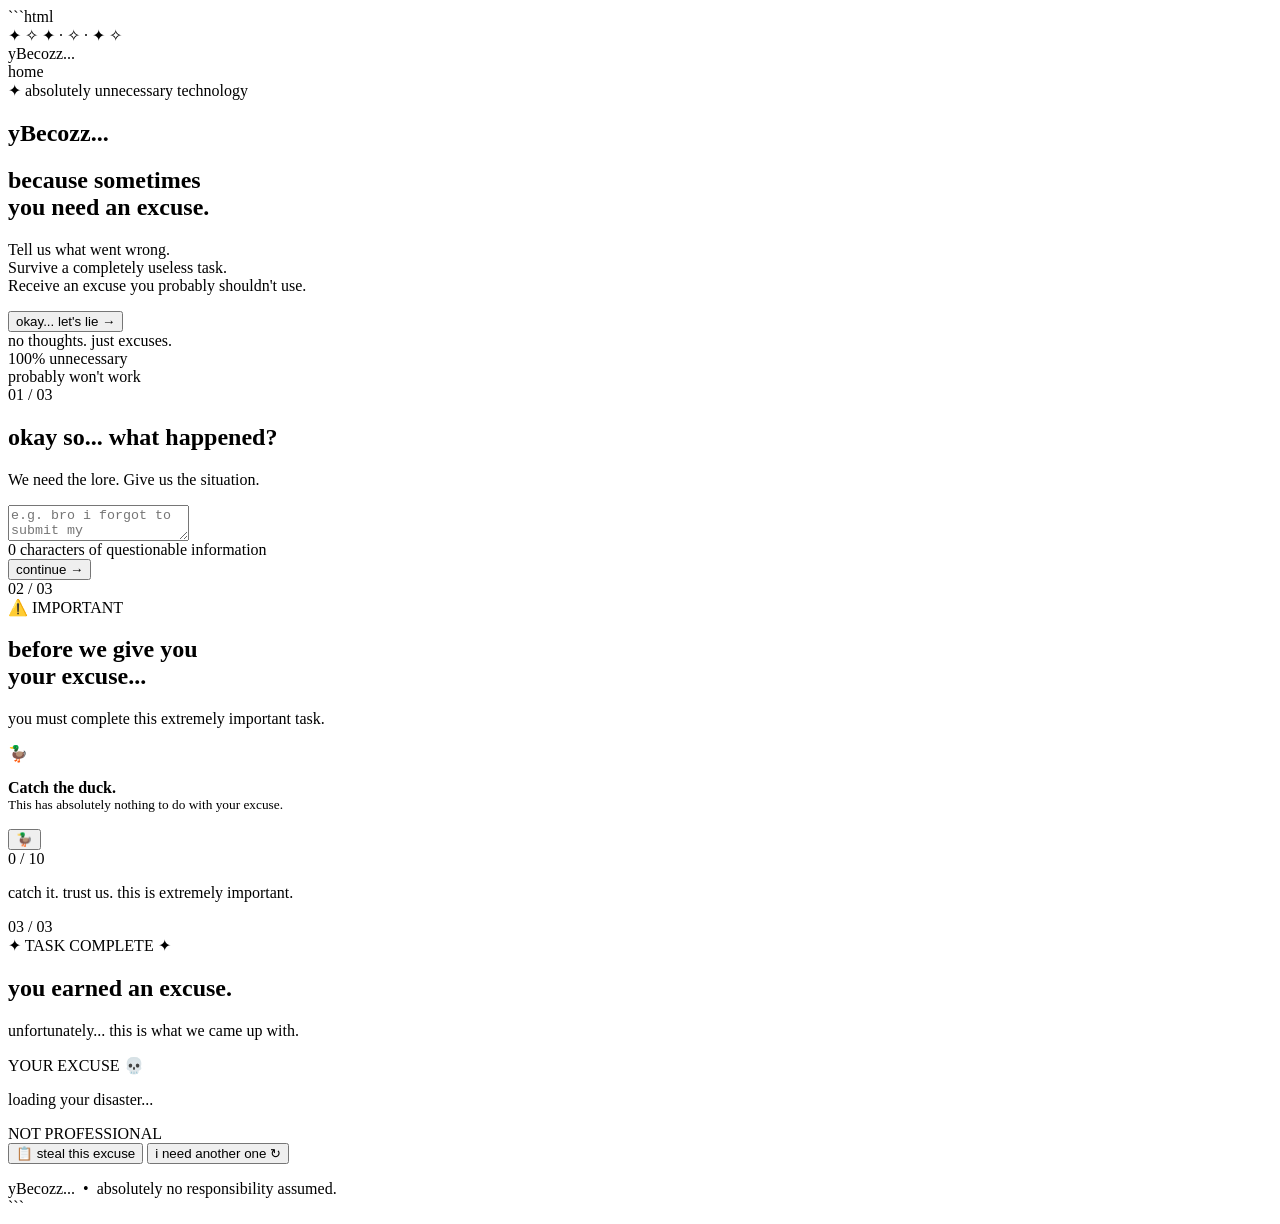
==== index.html @ 5ca4e36f "Add files via upload" ====
```html
<!DOCTYPE html>
<html lang="en">

<head>
    <meta charset="UTF-8">
    <meta name="viewport" content="width=device-width, initial-scale=1.0">

    <title>yBecozz...</title>

    <link rel="preconnect" href="https://fonts.googleapis.com">
    <link rel="preconnect" href="https://fonts.gstatic.com" crossorigin>

    <link
        href="https://fonts.googleapis.com/css2?family=DM+Sans:wght@400;500;600;700&family=Space+Grotesk:wght@400;500;600;700&display=swap"
        rel="stylesheet"
    >

    <link rel="stylesheet" href="style.css">
</head>

<body>

    <!-- BACKGROUND -->
    <div class="background">
        <div class="blob blob-1"></div>
        <div class="blob blob-2"></div>
        <div class="blob blob-3"></div>

        <div class="stars">
            <span>✦</span>
            <span>✧</span>
            <span>✦</span>
            <span>·</span>
            <span>✧</span>
            <span>·</span>
            <span>✦</span>
            <span>✧</span>
        </div>
    </div>


    <!-- NAV -->
    <nav>

        <div class="logo">
            yBecozz<span>...</span>
        </div>

        <div class="step-indicator">
            <span id="stepText">home</span>
        </div>

    </nav>


    <!-- ================= HOME ================= -->

    <section id="homePage" class="page active">

        <div class="hero">

            <div class="eyebrow">
                ✦ absolutely unnecessary technology
            </div>

            <h1>
                yBecozz<span>...</span>
            </h1>

            <h2>
                because sometimes<br>
                <span>you need an excuse.</span>
            </h2>

            <p class="hero-text">
                Tell us what went wrong.<br>
                Survive a completely useless task.<br>
                Receive an excuse you probably shouldn't use.
            </p>

            <button class="main-button" onclick="goToSituation()">
                <span>okay... let's lie</span>
                <span class="arrow">→</span>
            </button>

            <div class="floating-note note-one">
                no thoughts. just excuses.
            </div>

            <div class="floating-note note-two">
                100% unnecessary
            </div>

            <div class="floating-note note-three">
                probably won't work
            </div>

        </div>

    </section>


    <!-- ================= SITUATION ================= -->

    <section id="situationPage" class="page">

        <div class="content-card">

            <div class="page-number">
                01 / 03
            </div>

            <h2>
                okay so...
                <span>what happened?</span>
            </h2>

            <p class="subtext">
                We need the lore. Give us the situation.
            </p>

            <textarea
                id="situation"
                placeholder="e.g. bro i forgot to submit my assignment..."
            ></textarea>

            <div class="character-count">
                <span id="charCount">0</span> characters of questionable information
            </div>

            <button class="main-button" onclick="startUselessTask()">
                <span>continue →</span>
            </button>

        </div>

    </section>


    <!-- ================= USELESS TASK ================= -->

    <section id="taskPage" class="page">

        <div class="content-card task-card">

            <div class="page-number">
                02 / 03
            </div>

            <div class="task-badge">
                ⚠️ IMPORTANT
            </div>

            <h2>
                before we give you<br>
                your excuse...
            </h2>

            <p class="task-title">
                you must complete this <span>extremely important</span> task.
            </p>

            <div class="useless-box">

                <div class="task-instruction">
                    <span id="taskEmoji">🦆</span>

                    <p>
                        <strong>Catch the duck.</strong><br>
                        <small>
                            This has absolutely nothing to do with your excuse.
                        </small>
                    </p>
                </div>

                <div id="gameArea">

                    <button
                        id="duck"
                        onclick="catchDuck()"
                    >
                        🦆
                    </button>

                </div>

                <div class="game-progress">
                    <div class="game-progress-bar">
                        <div id="gameProgress"></div>
                    </div>

                    <span>
                        <span id="clickCount">0</span> / 10
                    </span>
                </div>

            </div>

            <p id="taskMessage" class="task-message">
                catch it. trust us. this is extremely important.
            </p>

        </div>

    </section>


    <!-- ================= REWARD ================= -->

    <section id="rewardPage" class="page">

        <div class="reward-container">

            <div class="page-number">
                03 / 03
            </div>

            <div class="reward-label">
                ✦ TASK COMPLETE ✦
            </div>

            <h2>
                you earned an excuse.
            </h2>

            <p class="reward-subtext">
                unfortunately... this is what we came up with.
            </p>

            <div class="excuse-reveal">

                <div class="excuse-top">
                    <span>YOUR EXCUSE</span>
                    <span>💀</span>
                </div>

                <p id="finalExcuse">
                    loading your disaster...
                </p>

                <div class="excuse-stamp">
                    NOT PROFESSIONAL
                </div>

            </div>

            <div class="reward-actions">

                <button
                    class="secondary-button"
                    onclick="copyExcuse()"
                >
                    📋 steal this excuse
                </button>

                <button
                    class="main-button"
                    onclick="restart()"
                >
                    <span>i need another one</span>
                    <span>↻</span>
                </button>

            </div>

            <p id="copyMessage" class="copy-message"></p>

        </div>

    </section>


    <footer>
        yBecozz... &nbsp;•&nbsp; absolutely no responsibility assumed.
    </footer>


    <script src="script.js"></script>

</body>
</html>
```
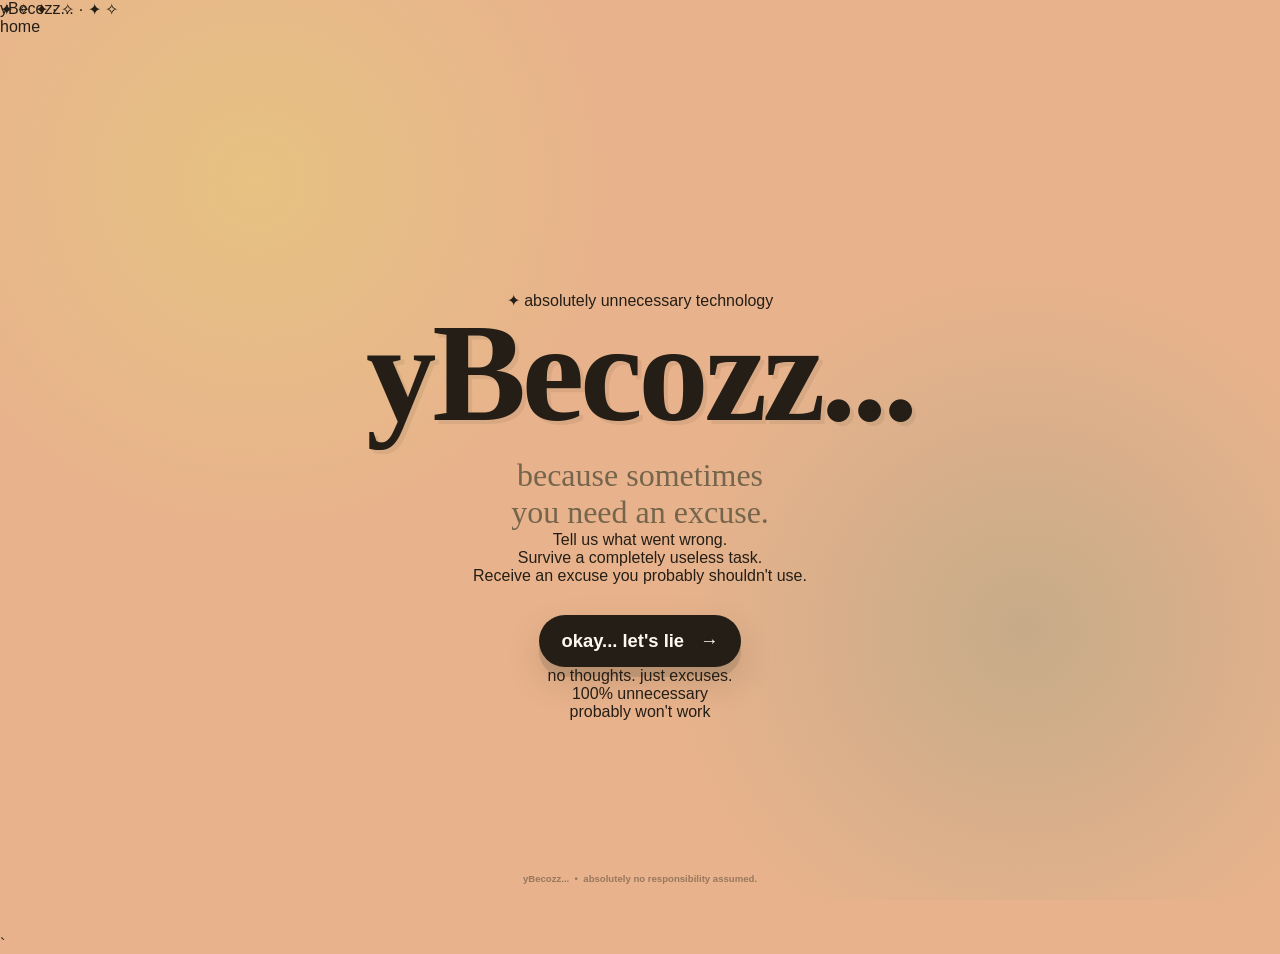
==== commit ab520621: "Rename Index.html to index.html" ====
--- a/index.html
+++ b/index.html
@@ -1,283 +1,439 @@
-```html
-<!DOCTYPE html>
-<html lang="en">
-
-<head>
-    <meta charset="UTF-8">
-    <meta name="viewport" content="width=device-width, initial-scale=1.0">
-
-    <title>yBecozz...</title>
-
-    <link rel="preconnect" href="https://fonts.googleapis.com">
-    <link rel="preconnect" href="https://fonts.gstatic.com" crossorigin>
-
-    <link
-        href="https://fonts.googleapis.com/css2?family=DM+Sans:wght@400;500;600;700&family=Space+Grotesk:wght@400;500;600;700&display=swap"
-        rel="stylesheet"
-    >
-
-    <link rel="stylesheet" href="style.css">
-</head>
-
-<body>
-
-    <!-- BACKGROUND -->
-    <div class="background">
-        <div class="blob blob-1"></div>
-        <div class="blob blob-2"></div>
-        <div class="blob blob-3"></div>
-
-        <div class="stars">
-            <span>✦</span>
-            <span>✧</span>
-            <span>✦</span>
-            <span>·</span>
-            <span>✧</span>
-            <span>·</span>
-            <span>✦</span>
-            <span>✧</span>
-        </div>
-    </div>
-
-
-    <!-- NAV -->
-    <nav>
-
-        <div class="logo">
-            yBecozz<span>...</span>
-        </div>
-
-        <div class="step-indicator">
-            <span id="stepText">home</span>
-        </div>
-
-    </nav>
-
-
-    <!-- ================= HOME ================= -->
-
-    <section id="homePage" class="page active">
-
-        <div class="hero">
-
-            <div class="eyebrow">
-                ✦ absolutely unnecessary technology
-            </div>
-
-            <h1>
-                yBecozz<span>...</span>
-            </h1>
-
-            <h2>
-                because sometimes<br>
-                <span>you need an excuse.</span>
-            </h2>
-
-            <p class="hero-text">
-                Tell us what went wrong.<br>
-                Survive a completely useless task.<br>
-                Receive an excuse you probably shouldn't use.
-            </p>
-
-            <button class="main-button" onclick="goToSituation()">
-                <span>okay... let's lie</span>
-                <span class="arrow">→</span>
-            </button>
-
-            <div class="floating-note note-one">
-                no thoughts. just excuses.
-            </div>
-
-            <div class="floating-note note-two">
-                100% unnecessary
-            </div>
-
-            <div class="floating-note note-three">
-                probably won't work
-            </div>
-
-        </div>
-
-    </section>
-
-
-    <!-- ================= SITUATION ================= -->
-
-    <section id="situationPage" class="page">
-
-        <div class="content-card">
-
-            <div class="page-number">
-                01 / 03
-            </div>
-
-            <h2>
-                okay so...
-                <span>what happened?</span>
-            </h2>
-
-            <p class="subtext">
-                We need the lore. Give us the situation.
-            </p>
-
-            <textarea
-                id="situation"
-                placeholder="e.g. bro i forgot to submit my assignment..."
-            ></textarea>
-
-            <div class="character-count">
-                <span id="charCount">0</span> characters of questionable information
-            </div>
-
-            <button class="main-button" onclick="startUselessTask()">
-                <span>continue →</span>
-            </button>
-
-        </div>
-
-    </section>
-
-
-    <!-- ================= USELESS TASK ================= -->
-
-    <section id="taskPage" class="page">
-
-        <div class="content-card task-card">
-
-            <div class="page-number">
-                02 / 03
-            </div>
-
-            <div class="task-badge">
-                ⚠️ IMPORTANT
-            </div>
-
-            <h2>
-                before we give you<br>
-                your excuse...
-            </h2>
-
-            <p class="task-title">
-                you must complete this <span>extremely important</span> task.
-            </p>
-
-            <div class="useless-box">
-
-                <div class="task-instruction">
-                    <span id="taskEmoji">🦆</span>
-
-                    <p>
-                        <strong>Catch the duck.</strong><br>
-                        <small>
-                            This has absolutely nothing to do with your excuse.
-                        </small>
-                    </p>
-                </div>
-
-                <div id="gameArea">
-
-                    <button
-                        id="duck"
-                        onclick="catchDuck()"
-                    >
-                        🦆
-                    </button>
-
-                </div>
-
-                <div class="game-progress">
-                    <div class="game-progress-bar">
-                        <div id="gameProgress"></div>
-                    </div>
-
-                    <span>
-                        <span id="clickCount">0</span> / 10
-                    </span>
-                </div>
-
-            </div>
-
-            <p id="taskMessage" class="task-message">
-                catch it. trust us. this is extremely important.
-            </p>
-
-        </div>
-
-    </section>
-
-
-    <!-- ================= REWARD ================= -->
-
-    <section id="rewardPage" class="page">
-
-        <div class="reward-container">
-
-            <div class="page-number">
-                03 / 03
-            </div>
-
-            <div class="reward-label">
-                ✦ TASK COMPLETE ✦
-            </div>
-
-            <h2>
-                you earned an excuse.
-            </h2>
-
-            <p class="reward-subtext">
-                unfortunately... this is what we came up with.
-            </p>
-
-            <div class="excuse-reveal">
-
-                <div class="excuse-top">
-                    <span>YOUR EXCUSE</span>
-                    <span>💀</span>
-                </div>
-
-                <p id="finalExcuse">
-                    loading your disaster...
-                </p>
-
-                <div class="excuse-stamp">
-                    NOT PROFESSIONAL
-                </div>
-
-            </div>
-
-            <div class="reward-actions">
-
-                <button
-                    class="secondary-button"
-                    onclick="copyExcuse()"
-                >
-                    📋 steal this excuse
-                </button>
-
-                <button
-                    class="main-button"
-                    onclick="restart()"
-                >
-                    <span>i need another one</span>
-                    <span>↻</span>
-                </button>
-
-            </div>
-
-            <p id="copyMessage" class="copy-message"></p>
-
-        </div>
-
-    </section>
-
-
-    <footer>
-        yBecozz... &nbsp;•&nbsp; absolutely no responsibility assumed.
-    </footer>
-
-
-    <script src="script.js"></script>
-
-</body>
-</html>
-```
+<!DOCTYPE html>
+<html lang="en">
+<head>
+  <meta charset="UTF-8">
+  <meta name="viewport" content="width=device-width, initial-scale=1.0">
+
+  <title>yBecozz...</title>
+
+  <link rel="preconnect" href="https://fonts.googleapis.com">
+  <link rel="preconnect" href="https://fonts.gstatic.com" crossorigin>
+
+  <link
+    href="https://fonts.googleapis.com/css2?family=DM+Sans:wght@400;500;600;700&family=Space+Grotesk:wght@400;500;600;700&display=swap"
+    rel="stylesheet"
+  >
+
+  <link rel="stylesheet" href="style.css">
+</head>
+
+<body>
+
+  <!-- BACKGROUND -->
+  <div class="background">
+    <div class="blob blob-1"></div>
+    <div class="blob blob-2"></div>
+    <div class="blob blob-3"></div>
+
+    <div class="stars">
+      <span>✦</span>
+      <span>✧</span>
+      <span>✦</span>
+      <span>·</span>
+      <span>✧</span>
+      <span>·</span>
+      <span>✦</span>
+      <span>✧</span>
+    </div>
+  </div>
+
+
+  <!-- NAVIGATION -->
+  <nav>
+    <div class="logo">
+      yBecozz<span>...</span>
+    </div>
+
+    <div class="step-indicator">
+      <span id="stepText">home</span>
+    </div>
+  </nav>
+
+
+  <!-- ========================= -->
+  <!-- HOME PAGE -->
+  <!-- ========================= -->
+
+  <section id="homePage" class="page active">
+
+    <div class="hero">
+
+      <div class="eyebrow">
+        ✦ absolutely unnecessary technology
+      </div>
+
+      <h1>
+        yBecozz<span>...</span>
+      </h1>
+
+      <h2>
+        because sometimes<br>
+        <span>you need an excuse.</span>
+      </h2>
+
+      <p class="hero-text">
+        Tell us what went wrong.<br>
+        Survive a completely useless task.<br>
+        Receive an excuse you probably shouldn't use.
+      </p>
+
+      <!-- IMPORTANT: JavaScript finds this ID -->
+      <button
+        type="button"
+        class="main-button"
+        id="letsLieButton"
+      >
+        <span>okay... let's lie</span>
+        <span class="arrow">→</span>
+      </button>
+
+      <div class="floating-note note-one">
+        no thoughts. just excuses.
+      </div>
+
+      <div class="floating-note note-two">
+        100% unnecessary
+      </div>
+
+      <div class="floating-note note-three">
+        probably won't work
+      </div>
+
+    </div>
+
+  </section>
+
+
+  <!-- ========================= -->
+  <!-- SITUATION PAGE -->
+  <!-- ========================= -->
+
+  <section id="situationPage" class="page">
+
+    <div class="content-card">
+
+      <div class="page-number">
+        01 / 03
+      </div>
+
+      <h2>
+        okay so... <span>what happened?</span>
+      </h2>
+
+      <p class="subtext">
+        We need the lore. Give us the situation.
+      </p>
+
+      <textarea
+        id="situation"
+        placeholder="e.g. bro i forgot to submit my assignment..."
+      ></textarea>
+
+      <div class="character-count">
+        <span id="charCount">0</span>
+        characters of questionable information
+      </div>
+
+      <button
+        type="button"
+        class="main-button"
+        id="continueButton"
+      >
+        <span>continue →</span>
+      </button>
+
+    </div>
+
+  </section>
+
+
+  <!-- ========================= -->
+  <!-- ANALYSIS PAGE -->
+  <!-- ========================= -->
+
+  <section id="analysisPage" class="page">
+
+    <div class="analysis-container">
+
+      <div class="analysis-logo">
+        yBecozz<span>...</span>
+      </div>
+
+      <div
+        id="analysisIcon"
+        class="analysis-icon"
+      >
+        ◌
+      </div>
+
+      <p class="analysis-label">
+        SITUATION ANALYSIS
+      </p>
+
+      <h2 id="analysisTitle">
+        analyzing your problem...
+      </h2>
+
+      <div class="analysis-bar">
+        <div
+          id="analysisProgress"
+          class="analysis-progress"
+        ></div>
+      </div>
+
+      <p
+        id="analysisPercent"
+        class="analysis-percent"
+      >
+        0%
+      </p>
+
+
+      <div class="analysis-status">
+
+        <div
+          id="statusRow1"
+          class="status-row"
+        >
+          <span id="statusDot1">○</span>
+          <span id="status1">
+            detecting problem...
+          </span>
+        </div>
+
+
+        <div
+          id="statusRow2"
+          class="status-row"
+        >
+          <span id="statusDot2">○</span>
+          <span id="status2">
+            measuring panic levels...
+          </span>
+        </div>
+
+
+        <div
+          id="statusRow3"
+          class="status-row"
+        >
+          <span id="statusDot3">○</span>
+          <span id="status3">
+            overthinking...
+          </span>
+        </div>
+
+
+        <div
+          id="statusRow4"
+          class="status-row"
+        >
+          <span id="statusDot4">○</span>
+          <span id="status4">
+            finding unnecessary solution...
+          </span>
+        </div>
+
+      </div>
+
+
+      <div
+        id="analysisResult"
+        class="analysis-result"
+      >
+        STATUS:
+        <span>PROCESSING</span>
+      </div>
+
+    </div>
+
+  </section>
+
+
+  <!-- ========================= -->
+  <!-- DUCK TASK PAGE -->
+  <!-- ========================= -->
+
+  <section id="taskPage" class="page">
+
+    <div class="content-card task-card">
+
+      <div class="page-number">
+        02 / 03
+      </div>
+
+      <div class="task-badge">
+        ⚠️ IMPORTANT
+      </div>
+
+      <h2>
+        before we give you<br>
+        your excuse...
+      </h2>
+
+      <p class="task-title">
+        you must complete this
+        <span>extremely important</span>
+        task.
+      </p>
+
+
+      <div class="useless-box">
+
+        <div class="task-instruction">
+
+          <span>🦆</span>
+
+          <p>
+            <strong>Catch the duck.</strong><br>
+            <small>
+              This has absolutely nothing to do with your excuse.
+            </small>
+          </p>
+
+        </div>
+
+
+        <div id="gameArea">
+
+          <button
+            type="button"
+            id="duck"
+          >
+            🦆
+          </button>
+
+        </div>
+
+
+        <div class="game-progress">
+
+          <div class="game-progress-bar">
+
+            <div
+              id="gameProgress"
+            ></div>
+
+          </div>
+
+          <span>
+            <span id="clickCount">0</span>
+            / 10
+          </span>
+
+        </div>
+
+      </div>
+
+
+      <p
+        id="taskMessage"
+        class="task-message"
+      >
+        catch it. trust us. this is extremely important.
+      </p>
+
+    </div>
+
+  </section>
+
+
+  <!-- ========================= -->
+  <!-- REWARD PAGE -->
+  <!-- ========================= -->
+
+  <section id="rewardPage" class="page">
+
+    <div class="reward-container">
+
+      <div class="page-number">
+        03 / 03
+      </div>
+
+      <div class="reward-label">
+        ✦ TASK COMPLETE ✦
+      </div>
+
+      <h2>
+        you earned an excuse.
+      </h2>
+
+      <p class="reward-subtext">
+        unfortunately... this is what we came up with.
+      </p>
+
+
+      <div class="excuse-reveal">
+
+        <div class="excuse-top">
+
+          <span>
+            YOUR EXCUSE
+          </span>
+
+          <span>
+            💀
+          </span>
+
+        </div>
+
+
+        <p id="finalExcuse">
+          loading your disaster...
+        </p>
+
+
+        <div class="excuse-stamp">
+          NOT PROFESSIONAL
+        </div>
+
+      </div>
+
+
+      <div class="reward-actions">
+
+        <button
+          type="button"
+          class="secondary-button"
+          id="copyButton"
+        >
+          📋 steal this excuse
+        </button>
+
+
+        <button
+          type="button"
+          class="main-button"
+          id="restartButton"
+        >
+          <span>i need another one</span>
+          <span>↻</span>
+        </button>
+
+      </div>
+
+
+      <p
+        id="copyMessage"
+        class="copy-message"
+      ></p>
+
+    </div>
+
+  </section>
+
+
+  <!-- FOOTER -->
+
+  <footer>
+    yBecozz...
+    &nbsp;•&nbsp;
+    absolutely no responsibility assumed.
+  </footer>
+
+
+  <!-- JAVASCRIPT -->
+  <script src="script.js"></script>
+
+</body>
+</html>`
--- a/style.css
+++ b/style.css
@@ -0,0 +1,1202 @@
+:root {
+  --cream: #E8B38C;
+  --brown-gold: #BB8644;
+  --sage: #909E84;
+  --earth: #75654C;
+  --yellow: #E3D477;
+
+  --ink: #241E16;
+  --ink-soft: #3C3327;
+
+  --paper: #F5E8D4;
+  --white: #FFF9F0;
+
+  --border: rgba(36, 30, 22, 0.16);
+
+  --shadow: 0 20px 60px rgba(36, 30, 22, 0.12);
+
+  --radius-small: 14px;
+  --radius-medium: 22px;
+  --radius-large: 32px;
+}
+
+
+* {
+  margin: 0;
+  padding: 0;
+  box-sizing: border-box;
+}
+
+
+html {
+  scroll-behavior: smooth;
+}
+
+
+body {
+  min-height: 100vh;
+  overflow-x: hidden;
+
+  background: var(--cream);
+  color: var(--ink);
+
+  font-family: "Nunito", sans-serif;
+}
+
+
+button,
+textarea {
+  font-family: inherit;
+}
+
+
+button {
+  border: none;
+  cursor: pointer;
+}
+
+
+.background {
+  position: fixed;
+  inset: 0;
+  z-index: -5;
+  overflow: hidden;
+
+  background:
+    radial-gradient(
+      circle at 20% 20%,
+      rgba(227, 212, 119, 0.45),
+      transparent 28%
+    ),
+    radial-gradient(
+      circle at 80% 70%,
+      rgba(144, 158, 132, 0.38),
+      transparent 30%
+    ),
+    var(--cream);
+}
+
+
+.grain {
+  position: absolute;
+  inset: 0;
+
+  opacity: 0.13;
+
+  background-image:
+    url("data:image/svg+xml,%3Csvg viewBox='0 0 180 180' xmlns='http://www.w3.org/2000/svg'%3E%3Cfilter id='n'%3E%3CfeTurbulence type='fractalNoise' baseFrequency='.85' numOctaves='4' stitchTiles='stitch'/%3E%3C/filter%3E%3Crect width='100%25' height='100%25' filter='url(%23n)' opacity='.45'/%3E%3C/svg%3E");
+}
+
+
+.blob {
+  position: absolute;
+  border-radius: 50%;
+
+  filter: blur(3px);
+  opacity: 0.6;
+}
+
+
+.blob-one {
+  width: 420px;
+  height: 420px;
+
+  top: -160px;
+  left: -120px;
+
+  background: var(--yellow);
+}
+
+
+.blob-two {
+  width: 520px;
+  height: 520px;
+
+  right: -220px;
+  bottom: -200px;
+
+  background: var(--sage);
+}
+
+
+.blob-three {
+  width: 230px;
+  height: 230px;
+
+  left: 48%;
+  top: 18%;
+
+  background: var(--brown-gold);
+
+  opacity: 0.12;
+}
+
+
+.floating-symbol {
+  position: absolute;
+
+  color: var(--earth);
+
+  font-size: 2rem;
+  opacity: 0.25;
+
+  animation: floatSymbol 6s ease-in-out infinite;
+}
+
+
+.symbol-one {
+  top: 20%;
+  left: 8%;
+}
+
+
+.symbol-two {
+  top: 68%;
+  left: 14%;
+
+  animation-delay: 1s;
+}
+
+
+.symbol-three {
+  top: 28%;
+  right: 11%;
+
+  animation-delay: 2s;
+}
+
+
+.symbol-four {
+  bottom: 14%;
+  right: 18%;
+
+  animation-delay: 3s;
+}
+
+
+@keyframes floatSymbol {
+  0%,
+  100% {
+    transform: translateY(0) rotate(0deg);
+  }
+
+  50% {
+    transform: translateY(-15px) rotate(8deg);
+  }
+}
+
+
+/* NAV */
+
+.nav {
+  position: fixed;
+
+  top: 0;
+  left: 0;
+  right: 0;
+
+  height: 80px;
+
+  display: flex;
+  align-items: center;
+
+  padding: 0 5vw;
+
+  z-index: 20;
+}
+
+
+.logo-button {
+  background: transparent;
+
+  color: var(--ink);
+
+  font-family: "ZCOOL KuaiLe", cursive;
+  font-size: 1.55rem;
+
+  transition: transform 0.2s ease;
+}
+
+
+.logo-button:hover {
+  transform: rotate(-2deg) scale(1.04);
+}
+
+
+/* PAGE SYSTEM */
+
+.page {
+  display: none;
+
+  min-height: 100vh;
+
+  padding:
+    120px 6vw
+    80px;
+
+  position: relative;
+
+  animation: pageIn 0.5s ease;
+}
+
+
+.page.active {
+  display: flex;
+}
+
+
+@keyframes pageIn {
+  from {
+    opacity: 0;
+    transform: translateY(12px);
+  }
+
+  to {
+    opacity: 1;
+    transform: translateY(0);
+  }
+}
+
+
+/* HOME */
+
+#homePage {
+  align-items: center;
+  justify-content: center;
+}
+
+
+.hero {
+  width: min(950px, 100%);
+
+  text-align: center;
+
+  display: flex;
+  flex-direction: column;
+  align-items: center;
+}
+
+
+.tiny-pill {
+  display: inline-flex;
+  align-items: center;
+  justify-content: center;
+
+  padding: 8px 14px;
+
+  border: 1px solid var(--border);
+  border-radius: 999px;
+
+  background: rgba(255, 249, 240, 0.4);
+
+  font-size: 0.68rem;
+  font-weight: 900;
+  letter-spacing: 0.12em;
+
+  margin-bottom: 24px;
+}
+
+
+.hero h1 {
+  font-family: "ZCOOL KuaiLe", cursive;
+
+  font-size: clamp(4.8rem, 12vw, 8.8rem);
+  line-height: 0.9;
+
+  color: var(--ink);
+
+  letter-spacing: -0.03em;
+
+  text-shadow:
+    4px 4px 0 rgba(117, 101, 76, 0.13);
+}
+
+
+.hero h2 {
+  margin-top: 20px;
+
+  font-family: "ZCOOL KuaiLe", cursive;
+
+  font-size: clamp(1.3rem, 2.5vw, 2rem);
+  font-weight: 400;
+
+  color: var(--earth);
+}
+
+
+.hero-copy {
+  margin-top: 18px;
+
+  font-size: 0.95rem;
+  line-height: 1.65;
+
+  color: var(--ink-soft);
+}
+
+
+.main-button {
+  margin-top: 30px;
+
+  padding: 15px 22px;
+
+  display: inline-flex;
+  align-items: center;
+  gap: 16px;
+
+  border-radius: 999px;
+
+  background: var(--ink);
+  color: var(--white);
+
+  font-size: 0.9rem;
+  font-weight: 900;
+
+  box-shadow:
+    0 10px 0 rgba(117, 101, 76, 0.25),
+    0 15px 35px rgba(36, 30, 22, 0.15);
+
+  transition:
+    transform 0.2s ease,
+    box-shadow 0.2s ease,
+    background 0.2s ease;
+}
+
+
+.main-button span {
+  font-size: 1.15rem;
+  transition: transform 0.2s ease;
+}
+
+
+.main-button:hover {
+  transform: translateY(-4px);
+
+  box-shadow:
+    0 14px 0 rgba(117, 101, 76, 0.25),
+    0 20px 40px rgba(36, 30, 22, 0.17);
+}
+
+
+.main-button:hover span {
+  transform: translateX(4px);
+}
+
+
+.main-button:active {
+  transform: translateY(3px);
+
+  box-shadow:
+    0 5px 0 rgba(117, 101, 76, 0.25),
+    0 10px 25px rgba(36, 30, 22, 0.12);
+}
+
+
+/* SITUATION */
+
+#situationPage {
+  align-items: center;
+  justify-content: center;
+}
+
+
+.content-section {
+  width: min(720px, 100%);
+}
+
+
+.section-label,
+.reward-label,
+.game-label,
+.loading-eyebrow {
+  font-size: 0.68rem;
+  font-weight: 900;
+
+  letter-spacing: 0.13em;
+
+  color: var(--earth);
+
+  margin-bottom: 15px;
+}
+
+
+.content-section h2,
+.analysis-section h2,
+.game-section h2,
+.reward-section h2,
+.limit-modal h2 {
+  font-family: "ZCOOL KuaiLe", cursive;
+
+  font-size: clamp(2rem, 5vw, 3.35rem);
+
+  line-height: 1;
+
+  font-weight: 400;
+}
+
+
+.section-description {
+  margin-top: 16px;
+
+  color: var(--ink-soft);
+
+  font-size: 0.94rem;
+  line-height: 1.65;
+}
+
+
+.input-wrapper {
+  margin-top: 30px;
+
+  border: 1.5px solid var(--border);
+
+  border-radius: var(--radius-medium);
+
+  background: rgba(255, 249, 240, 0.5);
+
+  overflow: hidden;
+
+  box-shadow: var(--shadow);
+}
+
+
+textarea {
+  width: 100%;
+  min-height: 190px;
+
+  padding: 22px;
+
+  resize: vertical;
+
+  border: none;
+  outline: none;
+
+  background: transparent;
+
+  color: var(--ink);
+
+  font-size: 1rem;
+  line-height: 1.6;
+}
+
+
+textarea::placeholder {
+  color: rgba(36, 30, 22, 0.45);
+}
+
+
+.input-bottom {
+  display: flex;
+  justify-content: space-between;
+
+  padding: 12px 20px;
+
+  border-top: 1px solid var(--border);
+
+  font-size: 0.7rem;
+  font-weight: 800;
+
+  color: var(--earth);
+}
+
+
+.error-message {
+  display: none;
+
+  margin-top: 12px;
+
+  font-size: 0.78rem;
+  font-weight: 800;
+
+  color: #7d3f2d;
+}
+
+
+.error-message.show {
+  display: block;
+}
+
+
+/* ANALYSIS */
+
+#analysisPage {
+  align-items: center;
+  justify-content: center;
+}
+
+
+.analysis-section {
+  width: min(720px, 100%);
+}
+
+
+.analysis-section h2 {
+  max-width: 650px;
+}
+
+
+.analysis-progress-wrapper {
+  margin-top: 35px;
+
+  display: flex;
+  align-items: center;
+  gap: 16px;
+}
+
+
+.analysis-progress-track,
+.game-progress-track,
+.reward-loading-track {
+  height: 10px;
+
+  flex: 1;
+
+  overflow: hidden;
+
+  border-radius: 999px;
+
+  background: rgba(36, 30, 22, 0.12);
+}
+
+
+.analysis-progress,
+.game-progress,
+.reward-loading-progress {
+  width: 0;
+  height: 100%;
+
+  border-radius: inherit;
+
+  background: var(--earth);
+
+  transition: width 0.15s ease;
+}
+
+
+.progress-number {
+  min-width: 48px;
+
+  font-size: 0.9rem;
+  font-weight: 900;
+}
+
+
+.status-list {
+  margin-top: 30px;
+
+  display: flex;
+  flex-direction: column;
+  gap: 12px;
+}
+
+
+.status-row {
+  display: flex;
+  align-items: center;
+  gap: 12px;
+
+  font-size: 0.85rem;
+  font-weight: 700;
+
+  color: rgba(36, 30, 22, 0.48);
+
+  transition: all 0.3s ease;
+}
+
+
+.status-row.completed {
+  color: var(--ink);
+}
+
+
+.status-icon {
+  font-size: 1.1rem;
+}
+
+
+.status-row.completed .status-icon {
+  color: var(--earth);
+}
+
+
+.analysis-result {
+  margin-top: 32px;
+
+  padding: 14px 17px;
+
+  border: 1px solid var(--border);
+  border-radius: var(--radius-small);
+
+  background: rgba(255, 249, 240, 0.45);
+
+  font-size: 0.78rem;
+  font-weight: 900;
+  letter-spacing: 0.06em;
+
+  opacity: 0;
+
+  transform: translateY(10px);
+
+  transition: all 0.4s ease;
+}
+
+
+.analysis-result.show {
+  opacity: 1;
+  transform: translateY(0);
+}
+
+
+/* DUCK GAME */
+
+.game-page {
+  padding: 0 !important;
+
+  min-height: 100vh;
+
+  align-items: stretch;
+}
+
+
+.game-section {
+  width: 100%;
+
+  display: flex;
+  flex-direction: column;
+
+  padding: 105px 5vw 35px;
+}
+
+
+.game-top {
+  text-align: center;
+
+  position: relative;
+
+  z-index: 3;
+}
+
+
+.game-section h2 {
+  font-size: clamp(2.15rem, 5vw, 3.5rem);
+}
+
+
+.game-top p {
+  margin-top: 12px;
+
+  font-size: 0.88rem;
+  line-height: 1.6;
+}
+
+
+.game-area {
+  position: relative;
+
+  flex: 1;
+
+  min-height: 430px;
+
+  margin-top: 15px;
+
+  overflow: hidden;
+
+  border: 1.5px dashed rgba(36, 30, 22, 0.18);
+  border-radius: var(--radius-large);
+
+  background:
+    radial-gradient(
+      circle at 50% 50%,
+      rgba(255, 249, 240, 0.45),
+      transparent 65%
+    );
+}
+
+
+.duck {
+  position: absolute;
+
+  left: 50%;
+  top: 50%;
+
+  width: 78px;
+  height: 78px;
+
+  display: flex;
+  align-items: center;
+  justify-content: center;
+
+  border-radius: 50%;
+
+  background: var(--yellow);
+
+  font-size: 2.8rem;
+
+  box-shadow:
+    0 10px 0 rgba(117, 101, 76, 0.2),
+    0 15px 30px rgba(36, 30, 22, 0.15);
+
+  transform: translate(-50%, -50%);
+
+  transition:
+    left 0.18s ease,
+    top 0.18s ease,
+    transform 0.15s ease;
+
+  z-index: 5;
+}
+
+
+.duck:hover {
+  transform: translate(-50%, -50%) scale(1.08) rotate(4deg);
+}
+
+
+.duck:active {
+  transform: translate(-50%, -50%) scale(0.9);
+}
+
+
+.duck.defeated {
+  pointer-events: none;
+
+  animation: duckDefeated 0.6s ease forwards;
+}
+
+
+@keyframes duckDefeated {
+  0% {
+    transform: translate(-50%, -50%) scale(1);
+  }
+
+  50% {
+    transform: translate(-50%, -50%) scale(1.3) rotate(15deg);
+  }
+
+  100% {
+    transform: translate(-50%, -50%) scale(0);
+    opacity: 0;
+  }
+}
+
+
+.game-bottom {
+  padding-top: 18px;
+
+  text-align: center;
+}
+
+
+.click-counter {
+  font-size: 0.72rem;
+  font-weight: 900;
+
+  letter-spacing: 0.08em;
+}
+
+
+.game-progress-track {
+  width: min(400px, 80%);
+
+  margin: 12px auto 0;
+
+  height: 7px;
+}
+
+
+.game-progress-text {
+  margin-top: 12px;
+
+  font-family: "ZCOOL KuaiLe", cursive;
+
+  font-size: 1.2rem;
+}
+
+
+.task-message {
+  margin-top: 5px;
+
+  font-size: 0.7rem;
+  font-weight: 800;
+
+  color: var(--earth);
+}
+
+
+/* REWARD LOADING */
+
+.reward-overlay {
+  position: fixed;
+
+  inset: 0;
+
+  z-index: 100;
+
+  display: none;
+  align-items: center;
+  justify-content: center;
+
+  
+  padding: 25px;
+
+  background: #171512;
+
+  color: #F5E8D4;
+
+}
+
+
+.reward-overlay.show {
+  display: flex;
+}
+
+
+.reward-loading-box {
+  width: min(570px, 100%);
+
+  text-align: center;
+}
+
+
+.reward-loading-title {
+  font-family: "ZCOOL KuaiLe", cursive;
+
+  font-size: clamp(2rem, 6vw, 3.2rem);
+
+  color: #F5E8D4;
+}
+
+
+.reward-loading-track {
+  margin-top: 30px;
+
+  background: rgba(245, 232, 212, 0.18);
+}
+
+
+.reward-loading-percent {
+  margin-top: 10px;
+
+  font-size: 0.8rem;
+  font-weight: 900;
+
+  color: #E3D477;
+}
+
+
+.reward-loading-status {
+  margin-top: 24px;
+
+  font-size: 0.78rem;
+  font-weight: 800;
+
+  color: #BB8644;
+}
+
+
+.database-unlocked {
+  margin-top: 30px;
+
+  font-size: 0.9rem;
+  font-weight: 900;
+
+  letter-spacing: 0.08em;
+
+  color: #E3D477;
+
+  opacity: 0;
+
+  transform: translateY(10px);
+
+  transition: all 0.4s ease;
+}
+
+
+.database-unlocked.show {
+  opacity: 1;
+  transform: translateY(0);
+}
+
+
+/* REWARD */
+
+#rewardPage {
+  align-items: center;
+  justify-content: center;
+}
+
+
+.reward-section {
+  width: min(760px, 100%);
+
+  text-align: center;
+}
+
+
+.reward-section h2 {
+  font-size: clamp(2.15rem, 5vw, 3.45rem);
+}
+
+
+.excuse-card {
+  margin-top: 30px;
+
+  padding: 28px;
+
+  text-align: left;
+
+  border: 1.5px solid var(--border);
+  border-radius: var(--radius-large);
+
+  background: rgba(255, 249, 240, 0.58);
+
+  box-shadow: var(--shadow);
+
+  transform: rotate(-1deg);
+
+  transition: transform 0.3s ease;
+}
+
+
+.excuse-card:hover {
+  transform: rotate(0deg) translateY(-3px);
+}
+
+
+.excuse-card-top {
+  display: flex;
+  justify-content: space-between;
+  gap: 15px;
+
+  font-size: 0.62rem;
+  font-weight: 900;
+
+  letter-spacing: 0.1em;
+
+  color: var(--earth);
+}
+
+
+.excuse-card p {
+  margin-top: 22px;
+
+  font-size: clamp(1.05rem, 2.5vw, 1.38rem);
+
+  line-height: 1.6;
+
+  font-weight: 800;
+}
+
+
+.reward-actions {
+  display: flex;
+  justify-content: center;
+
+  margin-top: 10px;
+}
+
+
+.secondary-button {
+  background: var(--earth);
+}
+
+
+.reward-footer-text {
+  margin-top: 18px;
+
+  font-size: 0.68rem;
+  font-weight: 700;
+
+  color: rgba(36, 30, 22, 0.55);
+}
+
+
+/* DAILY LIMIT MODAL */
+
+.limit-overlay {
+  position: fixed;
+
+  inset: 0;
+
+  z-index: 150;
+
+  display: none;
+  align-items: center;
+  justify-content: center;
+
+  padding: 25px;
+
+  background: rgba(36, 30, 22, 0.35);
+
+  backdrop-filter: blur(8px);
+}
+
+
+.limit-overlay.show {
+  display: flex;
+}
+
+
+.limit-modal {
+  width: min(500px, 100%);
+
+  padding: 38px 30px;
+
+  text-align: center;
+
+  border: 1.5px solid var(--border);
+  border-radius: var(--radius-large);
+
+  background: var(--paper);
+
+  box-shadow: 0 30px 80px rgba(36, 30, 22, 0.25);
+
+  animation: modalIn 0.35s ease;
+}
+
+
+@keyframes modalIn {
+  from {
+    opacity: 0;
+    transform: scale(0.94) translateY(10px);
+  }
+
+  to {
+    opacity: 1;
+    transform: scale(1) translateY(0);
+  }
+}
+
+
+.limit-emoji {
+  font-size: 3rem;
+}
+
+
+.limit-modal h2 {
+  margin-top: 15px;
+
+  font-size: clamp(2rem, 5vw, 3rem);
+}
+
+
+.limit-modal p {
+  margin-top: 15px;
+
+  font-size: 0.9rem;
+  line-height: 1.7;
+
+  color: var(--ink-soft);
+}
+
+
+/* FOOTER */
+
+footer {
+  position: fixed;
+
+  bottom: 16px;
+  left: 0;
+  right: 0;
+
+  text-align: center;
+
+  pointer-events: none;
+
+  font-size: 0.6rem;
+  font-weight: 800;
+
+  color: rgba(36, 30, 22, 0.4);
+
+  z-index: 10;
+}
+
+
+/* RESPONSIVE */
+
+@media (max-width: 700px) {
+
+  .nav {
+    height: 65px;
+    padding: 0 5vw;
+  }
+
+
+  .logo-button {
+    font-size: 1.35rem;
+  }
+
+
+  .page {
+    padding:
+      100px 5vw
+      70px;
+  }
+
+
+  .hero h1 {
+    font-size: clamp(4rem, 21vw, 6.5rem);
+  }
+
+
+  .hero h2 {
+    font-size: 1.25rem;
+  }
+
+
+  .hero-copy {
+    font-size: 0.88rem;
+  }
+
+
+  .content-section h2,
+  .analysis-section h2,
+  .reward-section h2 {
+    font-size: 2.35rem;
+  }
+
+
+  .game-section {
+    padding:
+      90px 4vw
+      25px;
+  }
+
+
+  .game-area {
+    min-height: 380px;
+  }
+
+
+  .duck {
+    width: 70px;
+    height: 70px;
+
+    font-size: 2.5rem;
+  }
+
+
+  .excuse-card {
+    padding: 22px;
+  }
+
+
+  .excuse-card-top {
+    flex-direction: column;
+    gap: 5px;
+  }
+
+
+  footer {
+    display: none;
+  }
+
+}
+
+
+@media (max-height: 700px) {
+
+  .game-area {
+    min-height: 300px;
+  }
+
+}
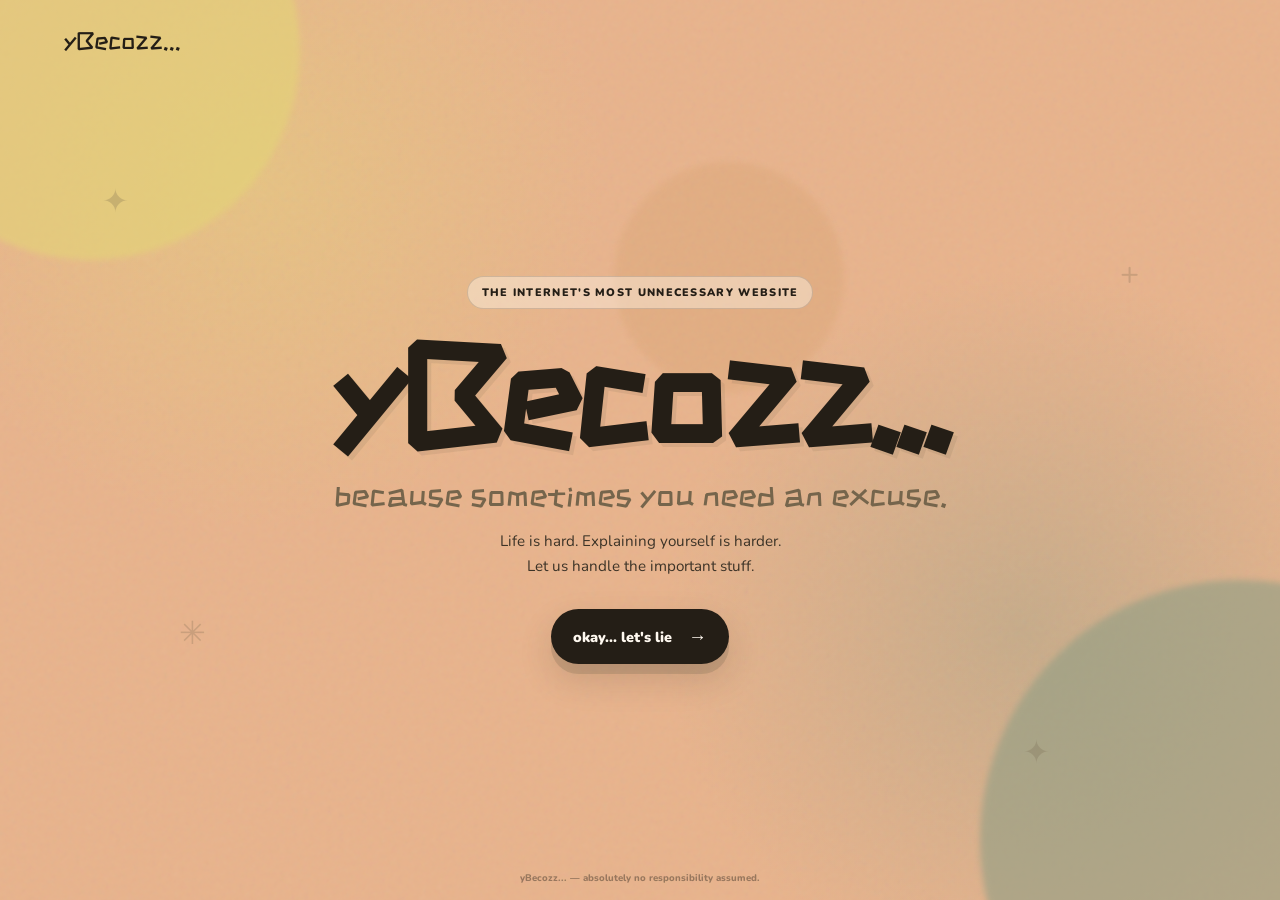
==== commit a629ffa1: "Merge branch 'main' of https://github.com/Hridya06/useless_project_ladybugs" ====
--- a/index.html
+++ b/index.html
@@ -10,7 +10,7 @@
   <link rel="preconnect" href="https://fonts.gstatic.com" crossorigin>
 
   <link
-    href="https://fonts.googleapis.com/css2?family=DM+Sans:wght@400;500;600;700&family=Space+Grotesk:wght@400;500;600;700&display=swap"
+    href="https://fonts.googleapis.com/css2?family=Nunito:wght@400;500;600;700;800;900&family=ZCOOL+KuaiLe&display=swap"
     rel="stylesheet"
   >
 
@@ -19,421 +19,335 @@
 
 <body>
 
-  <!-- BACKGROUND -->
   <div class="background">
-    <div class="blob blob-1"></div>
-    <div class="blob blob-2"></div>
-    <div class="blob blob-3"></div>
-
-    <div class="stars">
-      <span>✦</span>
-      <span>✧</span>
-      <span>✦</span>
-      <span>·</span>
-      <span>✧</span>
-      <span>·</span>
-      <span>✦</span>
-      <span>✧</span>
+    <div class="grain"></div>
+
+    <div class="blob blob-one"></div>
+    <div class="blob blob-two"></div>
+    <div class="blob blob-three"></div>
+
+    <div class="floating-symbol symbol-one">✦</div>
+    <div class="floating-symbol symbol-two">✳</div>
+    <div class="floating-symbol symbol-three">+</div>
+    <div class="floating-symbol symbol-four">✦</div>
+  </div>
+
+  <!-- NAV -->
+  <nav class="nav">
+    <button class="logo-button" id="logoButton">
+      yBecozz...
+    </button>
+  </nav>
+
+
+  <!-- HOME PAGE -->
+  <main class="page active" id="homePage">
+
+    <section class="hero">
+
+      <div class="tiny-pill">
+        THE INTERNET'S MOST UNNECESSARY WEBSITE
+      </div>
+
+      <h1>yBecozz...</h1>
+
+      <h2>because sometimes you need an excuse.</h2>
+
+      <p class="hero-copy">
+        Life is hard. Explaining yourself is harder.<br>
+        Let us handle the important stuff.
+      </p>
+
+      <button class="main-button" id="letsLieButton">
+        okay... let's lie
+        <span>→</span>
+      </button>
+
+    </section>
+
+  </main>
+
+
+  <!-- SITUATION PAGE -->
+  <main class="page" id="situationPage">
+
+    <section class="content-section">
+
+      <div class="section-label">
+        TELL US EVERYTHING
+      </div>
+
+      <h2>okay so... what happened?</h2>
+
+      <p class="section-description">
+        Don't overthink it. The worse the situation,<br>
+        the better the excuse.
+      </p>
+
+      <div class="input-wrapper">
+
+        <textarea
+          id="situation"
+          maxlength="500"
+          placeholder="i forgot the assignment... i was late... i didn't reply..."
+        ></textarea>
+
+        <div class="input-bottom">
+          <span id="charCount">0 / 500</span>
+          <span>be honest-ish.</span>
+        </div>
+
+      </div>
+
+      <p class="error-message" id="situationError">
+        okay bestie... you gotta tell us what happened first 😭
+      </p>
+
+      <button class="main-button" id="continueButton">
+        generate my excuse
+        <span>→</span>
+      </button>
+
+    </section>
+
+  </main>
+
+
+  <!-- ANALYSIS PAGE -->
+  <main class="page" id="analysisPage">
+
+    <section class="analysis-section">
+
+      <div class="loading-eyebrow">
+        AI DEFINITELY DOING SOMETHING IMPORTANT
+      </div>
+
+      <h2 id="analysisTitle">
+        analyzing your questionable situation...
+      </h2>
+
+      <div class="analysis-progress-wrapper">
+
+        <div class="analysis-progress-track">
+          <div
+            class="analysis-progress"
+            id="analysisProgress"
+          ></div>
+        </div>
+
+        <div class="progress-number">
+          <span id="analysisPercent">0</span>%
+        </div>
+
+      </div>
+
+
+      <div class="status-list">
+
+        <div class="status-row" id="statusRow1">
+          <span class="status-icon">○</span>
+          <span>reading the situation...</span>
+        </div>
+
+        <div class="status-row" id="statusRow2">
+          <span class="status-icon">○</span>
+          <span>checking for suspicious details...</span>
+        </div>
+
+        <div class="status-row" id="statusRow3">
+          <span class="status-icon">○</span>
+          <span>removing accountability...</span>
+        </div>
+
+        <div class="status-row" id="statusRow4">
+          <span class="status-icon">○</span>
+          <span>creating a believable narrative...</span>
+        </div>
+
+      </div>
+
+
+      <div class="analysis-result" id="analysisResult">
+        STATUS: DUCK REQUIRED
+      </div>
+
+    </section>
+
+  </main>
+
+
+  <!-- DUCK GAME PAGE -->
+  <main class="page game-page" id="taskPage">
+
+    <section class="game-section">
+
+      <div class="game-top">
+
+        <div class="game-label">
+          EXTREMELY IMPORTANT TASK
+        </div>
+
+        <h2>catch the duck.</h2>
+
+        <p>
+          click the duck <strong>10 times.</strong><br>
+          this is somehow necessary.
+        </p>
+
+      </div>
+
+
+      <div class="game-area" id="gameArea">
+
+        <button class="duck" id="duck" aria-label="Catch the duck">
+          🦆
+        </button>
+
+      </div>
+
+
+      <div class="game-bottom">
+
+        <div class="click-counter">
+          DUCK HITS:
+          <strong id="clickCount">0 / 10</strong>
+        </div>
+
+        <div class="game-progress-track">
+          <div
+            class="game-progress"
+            id="gameProgress"
+          ></div>
+        </div>
+
+        <div class="game-progress-text" id="gameProgressText">
+          okay easy.
+        </div>
+
+        <div class="task-message" id="taskMessage">
+          please take this seriously.
+        </div>
+
+      </div>
+
+    </section>
+
+  </main>
+
+
+  <!-- REWARD LOADING OVERLAY -->
+  <div class="reward-overlay" id="rewardOverlay">
+
+    <div class="reward-loading-box">
+
+      <div class="reward-loading-title">
+        ACCESSING REWARD...
+      </div>
+
+      <div class="reward-loading-track">
+        <div
+          class="reward-loading-progress"
+          id="rewardLoadingProgress"
+        ></div>
+      </div>
+
+      <div class="reward-loading-percent">
+        <span id="rewardLoadingPercent">0</span>%
+      </div>
+
+      <div
+        class="reward-loading-status"
+        id="rewardLoadingStatus"
+      >
+        connecting to excuse database...
+      </div>
+
+      <div
+        class="database-unlocked"
+        id="databaseUnlocked"
+      >
+        EXCUSE DATABASE UNLOCKED
+      </div>
+
     </div>
+
   </div>
 
 
-  <!-- NAVIGATION -->
-  <nav>
-    <div class="logo">
-      yBecozz<span>...</span>
-    </div>
-
-    <div class="step-indicator">
-      <span id="stepText">home</span>
-    </div>
-  </nav>
-
-
-  <!-- ========================= -->
-  <!-- HOME PAGE -->
-  <!-- ========================= -->
-
-  <section id="homePage" class="page active">
-
-    <div class="hero">
-
-      <div class="eyebrow">
-        ✦ absolutely unnecessary technology
-      </div>
-
-      <h1>
-        yBecozz<span>...</span>
-      </h1>
-
-      <h2>
-        because sometimes<br>
-        <span>you need an excuse.</span>
-      </h2>
-
-      <p class="hero-text">
-        Tell us what went wrong.<br>
-        Survive a completely useless task.<br>
-        Receive an excuse you probably shouldn't use.
-      </p>
-
-      <!-- IMPORTANT: JavaScript finds this ID -->
-      <button
-        type="button"
-        class="main-button"
-        id="letsLieButton"
-      >
-        <span>okay... let's lie</span>
-        <span class="arrow">→</span>
-      </button>
-
-      <div class="floating-note note-one">
-        no thoughts. just excuses.
-      </div>
-
-      <div class="floating-note note-two">
-        100% unnecessary
-      </div>
-
-      <div class="floating-note note-three">
-        probably won't work
-      </div>
-
-    </div>
-
-  </section>
-
-
-  <!-- ========================= -->
-  <!-- SITUATION PAGE -->
-  <!-- ========================= -->
-
-  <section id="situationPage" class="page">
-
-    <div class="content-card">
-
-      <div class="page-number">
-        01 / 03
-      </div>
-
-      <h2>
-        okay so... <span>what happened?</span>
-      </h2>
-
-      <p class="subtext">
-        We need the lore. Give us the situation.
-      </p>
-
-      <textarea
-        id="situation"
-        placeholder="e.g. bro i forgot to submit my assignment..."
-      ></textarea>
-
-      <div class="character-count">
-        <span id="charCount">0</span>
-        characters of questionable information
-      </div>
-
-      <button
-        type="button"
-        class="main-button"
-        id="continueButton"
-      >
-        <span>continue →</span>
-      </button>
-
-    </div>
-
-  </section>
-
-
-  <!-- ========================= -->
-  <!-- ANALYSIS PAGE -->
-  <!-- ========================= -->
-
-  <section id="analysisPage" class="page">
-
-    <div class="analysis-container">
-
-      <div class="analysis-logo">
-        yBecozz<span>...</span>
-      </div>
-
-      <div
-        id="analysisIcon"
-        class="analysis-icon"
-      >
-        ◌
-      </div>
-
-      <p class="analysis-label">
-        SITUATION ANALYSIS
-      </p>
-
-      <h2 id="analysisTitle">
-        analyzing your problem...
-      </h2>
-
-      <div class="analysis-bar">
-        <div
-          id="analysisProgress"
-          class="analysis-progress"
-        ></div>
-      </div>
-
-      <p
-        id="analysisPercent"
-        class="analysis-percent"
-      >
-        0%
-      </p>
-
-
-      <div class="analysis-status">
-
-        <div
-          id="statusRow1"
-          class="status-row"
-        >
-          <span id="statusDot1">○</span>
-          <span id="status1">
-            detecting problem...
-          </span>
-        </div>
-
-
-        <div
-          id="statusRow2"
-          class="status-row"
-        >
-          <span id="statusDot2">○</span>
-          <span id="status2">
-            measuring panic levels...
-          </span>
-        </div>
-
-
-        <div
-          id="statusRow3"
-          class="status-row"
-        >
-          <span id="statusDot3">○</span>
-          <span id="status3">
-            overthinking...
-          </span>
-        </div>
-
-
-        <div
-          id="statusRow4"
-          class="status-row"
-        >
-          <span id="statusDot4">○</span>
-          <span id="status4">
-            finding unnecessary solution...
-          </span>
-        </div>
-
-      </div>
-
-
-      <div
-        id="analysisResult"
-        class="analysis-result"
-      >
-        STATUS:
-        <span>PROCESSING</span>
-      </div>
-
-    </div>
-
-  </section>
-
-
-  <!-- ========================= -->
-  <!-- DUCK TASK PAGE -->
-  <!-- ========================= -->
-
-  <section id="taskPage" class="page">
-
-    <div class="content-card task-card">
-
-      <div class="page-number">
-        02 / 03
-      </div>
-
-      <div class="task-badge">
-        ⚠️ IMPORTANT
-      </div>
-
-      <h2>
-        before we give you<br>
-        your excuse...
-      </h2>
-
-      <p class="task-title">
-        you must complete this
-        <span>extremely important</span>
-        task.
-      </p>
-
-
-      <div class="useless-box">
-
-        <div class="task-instruction">
-
-          <span>🦆</span>
-
-          <p>
-            <strong>Catch the duck.</strong><br>
-            <small>
-              This has absolutely nothing to do with your excuse.
-            </small>
-          </p>
-
-        </div>
-
-
-        <div id="gameArea">
-
-          <button
-            type="button"
-            id="duck"
-          >
-            🦆
-          </button>
-
-        </div>
-
-
-        <div class="game-progress">
-
-          <div class="game-progress-bar">
-
-            <div
-              id="gameProgress"
-            ></div>
-
-          </div>
-
-          <span>
-            <span id="clickCount">0</span>
-            / 10
-          </span>
-
-        </div>
-
-      </div>
-
-
-      <p
-        id="taskMessage"
-        class="task-message"
-      >
-        catch it. trust us. this is extremely important.
-      </p>
-
-    </div>
-
-  </section>
-
-
-  <!-- ========================= -->
   <!-- REWARD PAGE -->
-  <!-- ========================= -->
-
-  <section id="rewardPage" class="page">
-
-    <div class="reward-container">
-
-      <div class="page-number">
-        03 / 03
-      </div>
+  <main class="page" id="rewardPage">
+
+    <section class="reward-section">
 
       <div class="reward-label">
-        ✦ TASK COMPLETE ✦
-      </div>
-
-      <h2>
-        you earned an excuse.
-      </h2>
-
-      <p class="reward-subtext">
-        unfortunately... this is what we came up with.
-      </p>
-
-
-      <div class="excuse-reveal">
-
-        <div class="excuse-top">
-
-          <span>
-            YOUR EXCUSE
-          </span>
-
-          <span>
-            💀
-          </span>
-
-        </div>
-
+        YOUR EXCUSE HAS ARRIVED
+      </div>
+
+      <h2>congratulations, i guess.</h2>
+
+      <div class="excuse-card" id="excuseCard">
+
+        <div class="excuse-card-top">
+          <span>GENERATED EXCUSE</span>
+          <span>NOT PROFESSIONAL</span>
+        </div>
 
         <p id="finalExcuse">
-          loading your disaster...
+          your excuse is loading...
         </p>
 
-
-        <div class="excuse-stamp">
-          NOT PROFESSIONAL
-        </div>
-
       </div>
 
 
       <div class="reward-actions">
 
-        <button
-          type="button"
-          class="secondary-button"
-          id="copyButton"
-        >
-          📋 steal this excuse
-        </button>
-
-
-        <button
-          type="button"
-          class="main-button"
-          id="restartButton"
-        >
-          <span>i need another one</span>
+        <button class="main-button secondary-button" id="restartButton">
+          i need another one
           <span>↻</span>
         </button>
 
       </div>
 
-
-      <p
-        id="copyMessage"
-        class="copy-message"
-      ></p>
+      <p class="reward-footer-text">
+        use responsibly. or don't.
+      </p>
+
+    </section>
+
+  </main>
+
+
+  <!-- DAILY LIMIT MODAL -->
+  <div class="limit-overlay" id="limitOverlay">
+
+    <div class="limit-modal">
+
+      <div class="limit-emoji">
+        😭
+      </div>
+
+      <h2>that's enough lying for today.</h2>
+
+      <p>
+        you've reached today's excuse limit.<br>
+        please go experience consequences now.
+      </p>
+
+      <button class="main-button" id="limitCloseButton">
+        fine...
+      </button>
 
     </div>
 
-  </section>
-
-
-  <!-- FOOTER -->
+  </div>
+
 
   <footer>
-    yBecozz...
-    &nbsp;•&nbsp;
-    absolutely no responsibility assumed.
+    yBecozz... — absolutely no responsibility assumed.
   </footer>
 
 
-  <!-- JAVASCRIPT -->
   <script src="script.js"></script>
 
 </body>
-</html>`
+</html>
